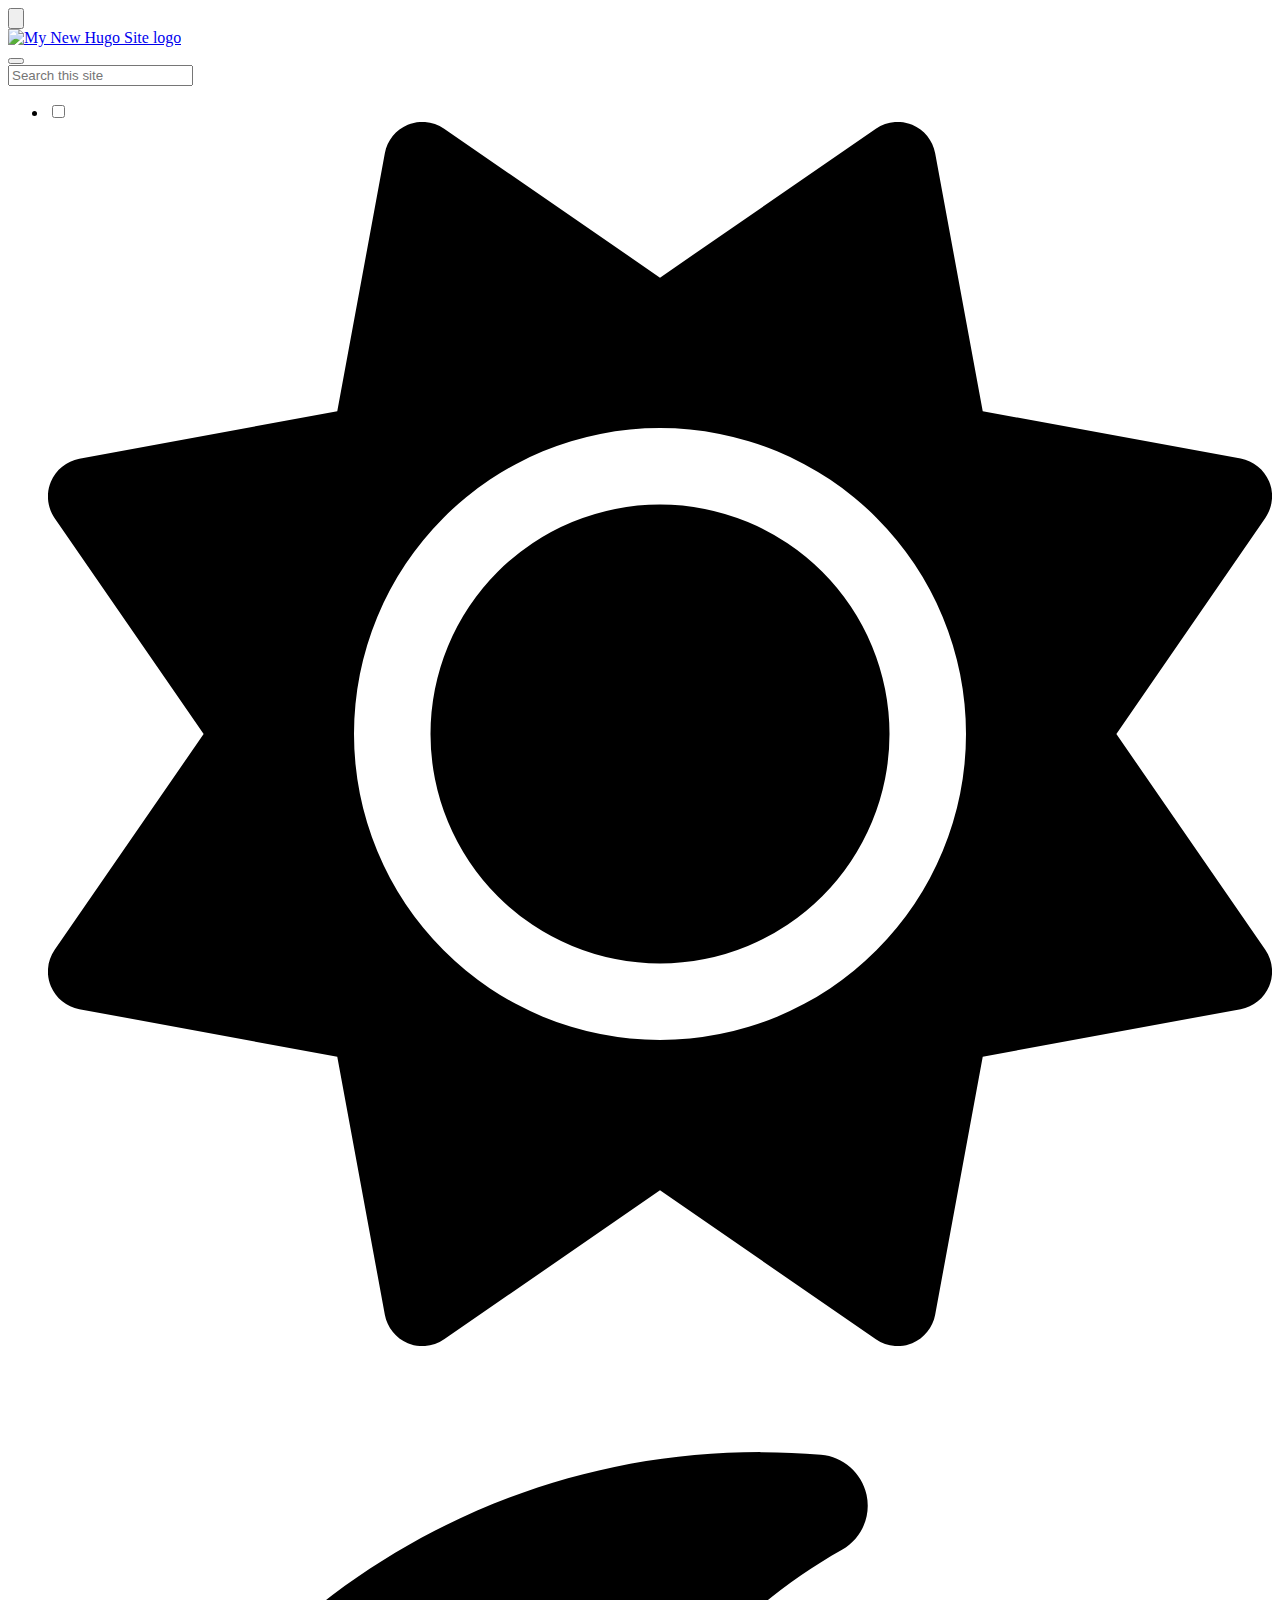
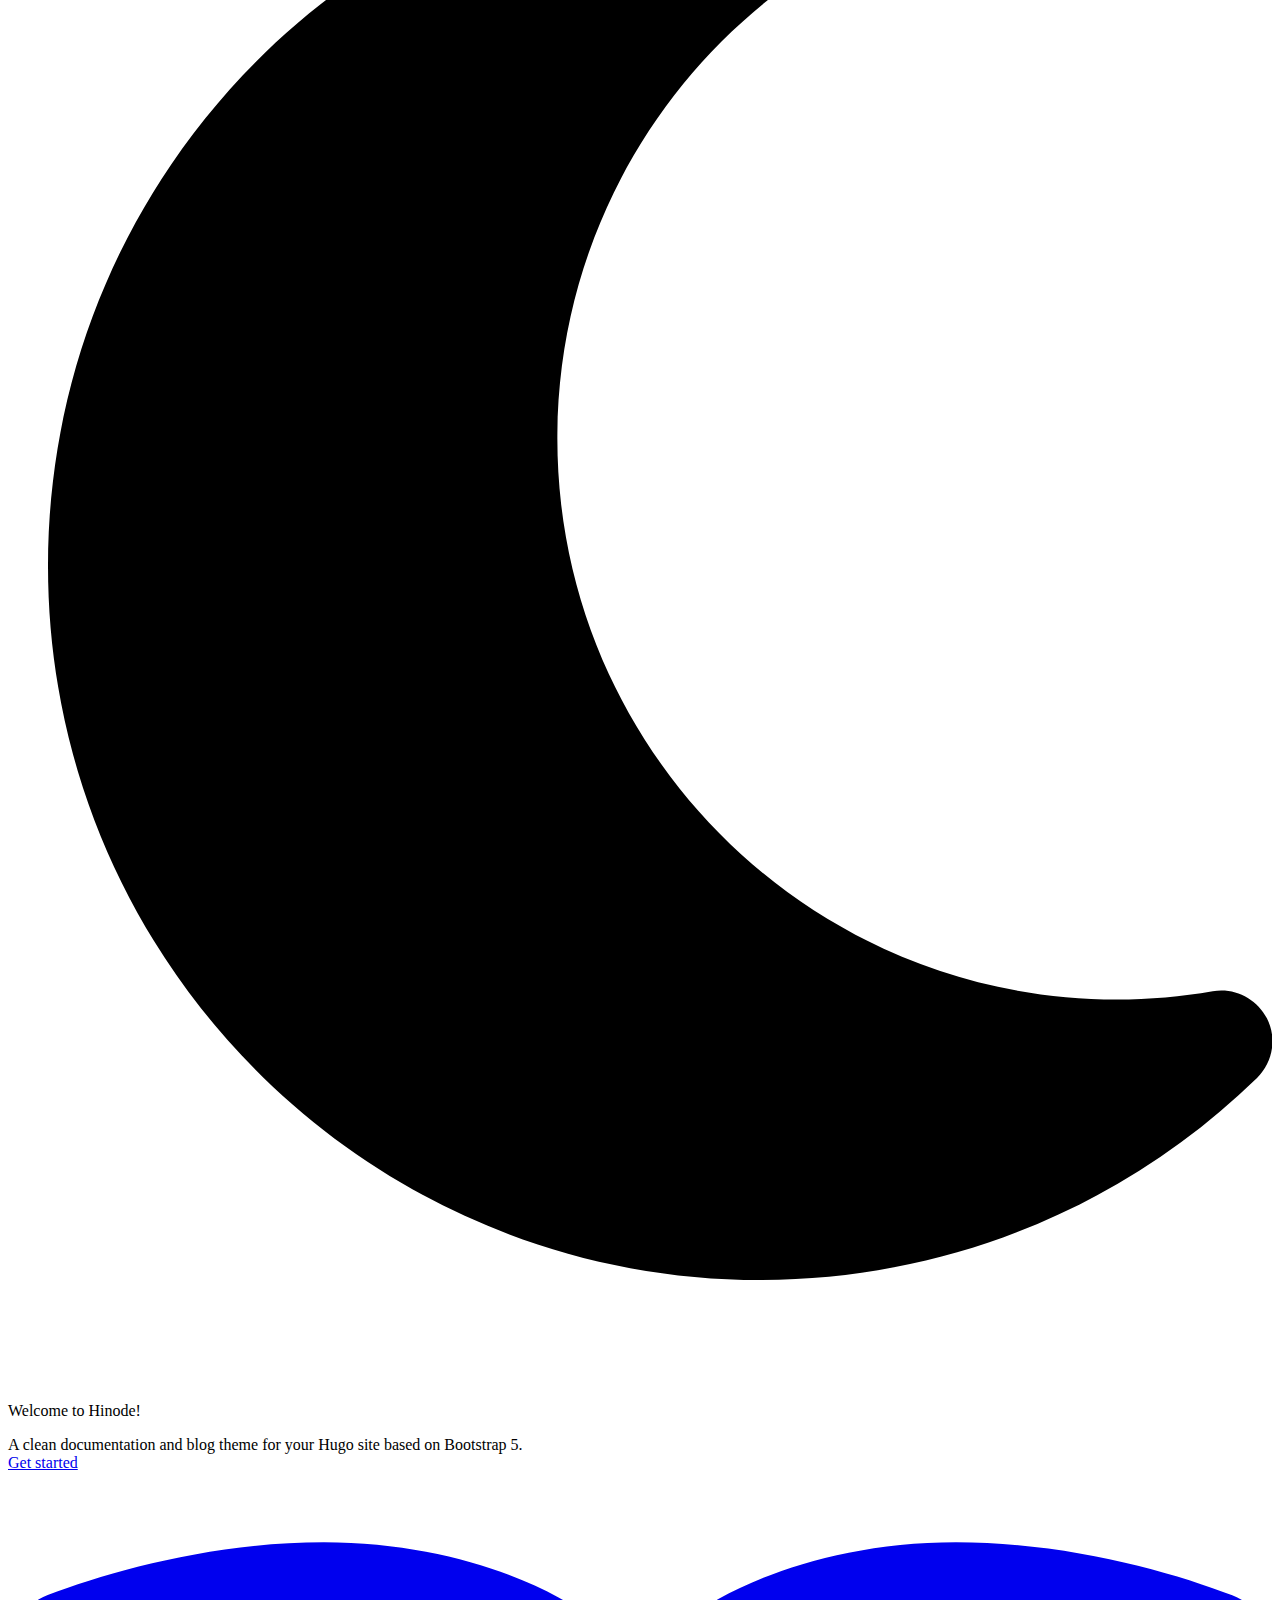
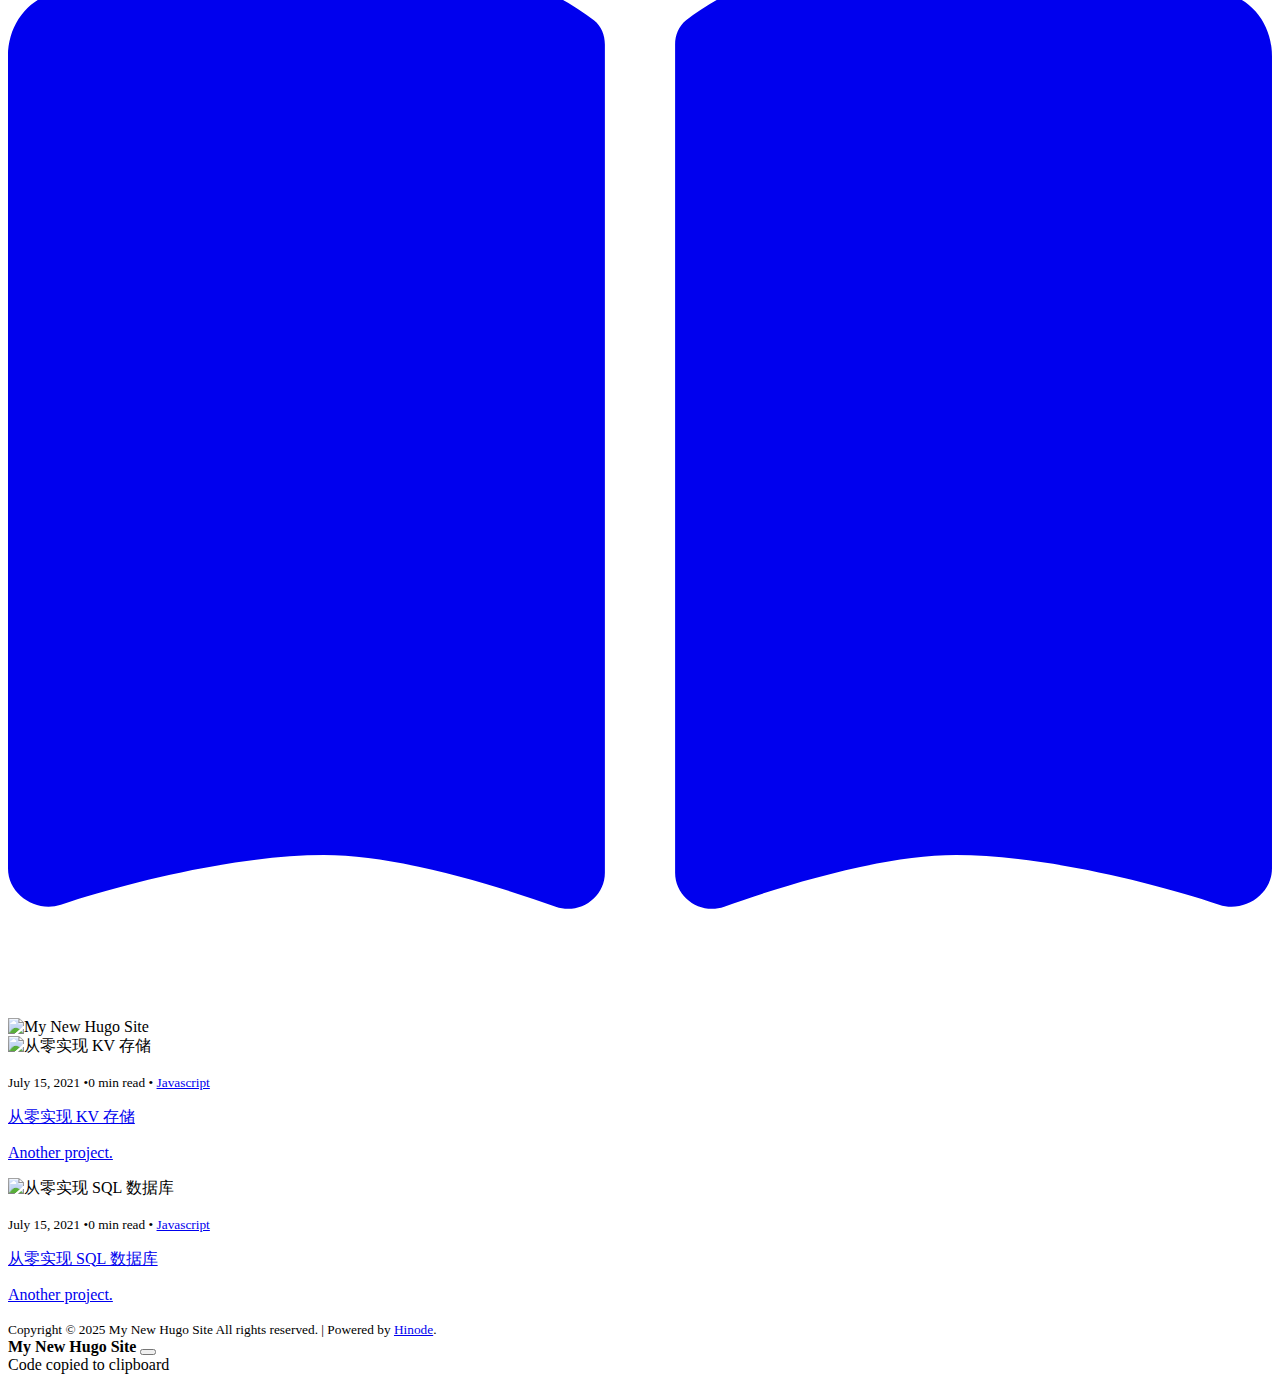
==== index.html @ f1d0fbc2 "Deploying to main from @ roseduan/course@0790e272e8623a017e3fefed7c2d8c31b47470e9 🚀" ====
<!doctype html><html lang=en class=no-js><head><script src=/course/js/critical.bundle.min.85a7f5f23dc031d38877ecdb71b00d49e8a62c54f1ba98e75a734706ea09f30a.js integrity="sha256-haf18j3AMdOId+zbcbANSeimLFTxupjnWnNHBuoJ8wo=" crossorigin=anonymous></script><meta charset=utf-8><meta name=viewport content="width=device-width,initial-scale=1"><meta name=generator content="Hugo 0.141.0"><meta name=theme content="Hinode 0.27.29"><link rel=stylesheet href="/course/css/main.min.c456f28c63964175a3f62bd5e616786e7b76657faf374e6a13a969661ba186ec.css" integrity="sha256-xFbyjGOWQXWj9ivV5hZ4bnt2ZX+vN05qE6lpZhuhhuw=" crossorigin=anonymous><link rel=preload href=/course/fonts/inter-v12-latin-regular.woff2 as=font type=font/woff2 crossorigin><meta name=robots content="index, follow"><meta name=googlebot content="index, follow, max-snippet:-1, max-image-preview:large, max-video-preview:-1"><meta name=bingbot content="index, follow, max-snippet:-1, max-image-preview:large, max-video-preview:-1"><title>My New Hugo Site </title><meta name=description content="A clean documentation and blog theme for your Hugo site based on Bootstrap 5."><meta property="og:locale" content="en_US"><meta property="og:type" content="website"><meta property="og:title" content="Welcome to Hinode!"><meta property="og:description" content="A clean documentation and blog theme for your Hugo site based on Bootstrap 5."><meta property="og:url" content="https://roseduan.cn/course/"><meta property="og:site_name" content="My New Hugo Site"><meta property="og:updated_time" content="2021-07-15T00:00:00+00:00"><meta property="og:image" content="https://roseduan.cn/course/course/img/sunrise-1280x640.png"><meta property="og:image:alt" content="Welcome to Hinode!"><meta name=twitter:card content="summary_large_image"><meta name=twitter:title content="Welcome to Hinode!"><meta name=twitter:description content="A clean documentation and blog theme for your Hugo site based on Bootstrap 5."><meta name=twitter:image content="https://roseduan.cn/course/course/img/sunrise-1280x640.png"><meta name=twitter:image:alt content="Welcome to Hinode!"><link rel=alternate type=application/rss+xml href=https://roseduan.cn/course/index.xml><script type=application/ld+json>{"@context":"https://schema.org","@graph":[{"@type":"Organization","@id":"https://roseduan.cn/#/schema/organization/1","name":"Hinode","url":"https://roseduan.cn/","sameAs":[null,"https://github.com/gethinode/hinode"],"logo":{"@type":"ImageObject","@id":"https://roseduan.cn/#/schema/image/1","url":"https://roseduan.cn/img/logo512x512.png","width":512,"height":512,"caption":"Hinode"},"image":{"@id":"https://roseduan.cn/#/schema/image/1"}},{"@type":"WebSite","@id":"https://roseduan.cn/#/schema/website/1","url":"https://roseduan.cn/","name":"My New Hugo Site","description":"Hinode is a clean documentation and blog theme for your Hugo site based on Bootstrap 5.","publisher":{"@id":"https://roseduan.cn/#/schema/organization/1"}},{"@type":"WebPage","@id":"https://roseduan.cn/course/","url":"https://roseduan.cn/course/","name":"Welcome to Hinode!","description":"A clean documentation and blog theme for your Hugo site based on Bootstrap 5.","isPartOf":{"@id":"https://roseduan.cn/#/schema/website/1"},"about":{"@id":"https://roseduan.cn/#/schema/organization/1"},"datePublished":"2021-07-15T00:00:00CET","dateModified":"2021-07-15T00:00:00CET","breadcrumb":{"@id":"https://roseduan.cn/course/#/schema/breadcrumb/1"},"primaryImageOfPage":{"@id":"https://roseduan.cn/course/#/schema/image/2"},"inLanguage":"en-US","potentialAction":[{"@type":"ReadAction","target":["https://roseduan.cn/course/"]}]},{"@type":"BreadcrumbList","@id":"https://roseduan.cn/course/#/schema/breadcrumb/1","name":"Breadcrumbs","itemListElement":[{"@type":"ListItem","position":1,"item":{"@id":"https://roseduan.cn/course/"}}]},{"@context":"https://schema.org","@graph":[{"@type":"ImageObject","@id":"https://roseduan.cn/course/#/schema/image/2","url":"https://roseduan.cn/course/course/img/sunrise-1280x640.png","contentUrl":"https://roseduan.cn/course/course/img/sunrise-1280x640.png","caption":"Welcome to Hinode!"}]}]}</script><link rel=icon type=image/png sizes=16x16 href=/course/img/favicon_hu2634794709989816765.png><link rel=icon type=image/png sizes=32x32 href=/course/img/favicon_hu11807122368018294368.png><link rel=icon type=image/png sizes=48x48 href=/course/img/favicon_hu5950282763116911934.png><link rel=apple-touch-icon sizes=180x180 href=/course/img/favicon_hu3572663055211986503.png></head><body><div class="d-flex flex-column min-vh-100"><div class="d-flex flex-column"><div class="container-fluid fixed-top p-0"><nav class="navbar p-4 bg-body navbar-fixed-top navbar-expand-md"><div class="container-xxl p-0"><div class="d-flex navbar-container justify-content-center"><div class="d-flex align-items-center"><button class="navbar-toggler collapsed p-0 mx-auto invisible fw-30" type=button><svg class="svg-inline--fa fas fa-ellipsis fa-fw" fill="currentcolor" aria-hidden="true" role="img" viewBox="0 0 448 512"><use href="#fas-ellipsis"/></svg></button></div><div class=mx-auto><a class=navbar-brand href=/course/ aria-label=Home><img src=/course/img/logo_icon.svg alt="My New Hugo Site logo" height=30></a></div><div class="d-flex align-items-center"><button class="navbar-toggler main-nav-toggler collapsed p-0" type=button data-bs-toggle=collapse data-bs-target=#navbar-0-collapse aria-controls=navbar-0 aria-expanded=false aria-label="Toggle main navigation">
<span class="toggler-icon top-bar emphasis"></span>
<span class="toggler-icon middle-bar emphasis"></span>
<span class="toggler-icon bottom-bar emphasis"></span></button></div></div><div class="navbar-collapse collapse" id=navbar-0-collapse><div class="d-flex flex-fill ms-md-3 mt-4 mt-md-0"><form class="search flex-fill position-relative me-auto"><input class="search-input form-control is-search" type=search placeholder="Search this site" aria-label="Search this site" autocomplete=off name=search-input><div class="search-suggestions shadow bg-body rounded d-none" data-no-results="No results for"></div></form></div><ul class="navbar-nav ms-auto"><li class="d-flex mode-switch align-items-center" id=navbar-mode><input type=checkbox class="checkbox navbar-mode-selector" id=navbar-mode-checkbox aria-label="Toggle theme">
<label class=label for=navbar-mode-checkbox><svg class="svg-inline--fa fas fa-sun fa-fw" fill="currentcolor" aria-hidden="true" role="img" viewBox="0 0 512 512"><use href="#fas-sun"/></svg><svg class="svg-inline--fa fas fa-moon fa-fw" fill="currentcolor" aria-hidden="true" role="img" viewBox="0 0 384 512"><use href="#fas-moon"/></svg><div class=ball></div></label></li></ul></div></div></nav></div><div class=main-content><div class="container-fluid p-0 bg-primary bg-opacity-10"><div class="container-xxl p-4 px-xxl-0 d-flex flex-column"><div class="row row-cols-1 row-cols-md-2 justify-content-center flex-fill"><div class="col col-12 col-md-4 order-1 order-md-0 my-md-auto"><div class=text-start><p class=display-4>Welcome to Hinode!</p><span class="fs-5 text-muted">A clean documentation and blog theme for your Hugo site based on Bootstrap 5.</span><div class="hstack justify-content-start pt-5 pt-md-3"><a aria-label="Get started" href=https://gethinode.com/docs class="btn btn-primary position-relative" role=button><span class="d-flex justify-content-start"><span class=my-auto>Get started</span><span class="align-self-center ps-1">
<svg class="svg-inline--fa fas fa-book-open" fill="currentcolor" aria-hidden="true" role="img" viewBox="0 0 576 512"><use href="#fas-book-open"/></svg></span>
</span></a>&nbsp;</div></div></div><div class="col col-12 col-md-4 order-0 order-md-1 text-center my-md-auto align-self-end"><div class="img-wrap mx-auto mx-md-0 pb-4 pb-md-0"><img class="img-fluid rounded" src=/course/course/img/sunrise-2800x1575.png fetchpriority=high srcset="/course/course/img/sunrise-576x324.webp 576w, /course/course/img/sunrise-768x432.webp 768w, /course/course/img/sunrise-992x558.webp 992w, /course/course/img/sunrise-1200x675.webp 1200w, /course/course/img/sunrise-1400x788.webp 1400w, /course/course/img/sunrise-2800x1575.webp 2800w" sizes="(min-width: 768px) 33vw, 50vw" height=1575 width=2800 alt="My New Hugo Site"></div></div></div></div></div></div></div><div class="container-xxl p-4 px-xxl-0"><div class="row row-cols-1 row-cols-md-2"><div class="col-12 col-md-9"></div><div class="col col-md-3 d-none d-md-block"></div></div></div><div class="container-fluid p-0"><div class="container-xxl p-4 px-xxl-0 pb-5"><div class=p-0><div class="container-fluid p-0"><div class="row g-4
row-cols-1 row-cols-sm-2 row-cols-md-3"><div class=col><div class="card border-0 card-zoom h-100 text-start"><div class=card-img-wrap><img class="img-fluid card-img-top card-img-bg" src=/course/course/img/coffee-2800x1575.png srcset="/course/course/img/coffee-576x324.webp 576w, /course/course/img/coffee-768x432.webp 768w, /course/course/img/coffee-992x558.webp 992w, /course/course/img/coffee-1200x675.webp 1200w, /course/course/img/coffee-1400x788.webp 1400w, /course/course/img/coffee-2800x1575.webp 2800w" sizes="(min-width: 768px) 33.3vw, (min-width: 576px) 50vw, 100vw" height=1575 width=2800 alt="从零实现 KV 存储"></div><div class="card-body d-flex flex-column p-0"><p class=card-text><small class="text-body-secondary text-uppercase">July 15, 2021&nbsp;&bull;0 min read&nbsp;&bull;&nbsp;<a href=/course/tags/javascript/ class="text-decoration-none link-primary tag-link" aria-label="tag: Javascript">Javascript</a></small></p><a href=/course/zh/blog/kv/ class="card-body-link stretched-link"><p class="card-title fs-lg-5 fs-6">从零实现 KV 存储</p><div class="card-text card-body-link">Another project.</div></a><p class=card-text><small class="text-body-secondary text-uppercase"></small></p></div></div></div><div class=col><div class="card border-0 card-zoom h-100 text-start"><div class=card-img-wrap><img class="img-fluid card-img-top card-img-bg" src=/course/course/img/coffee-2800x1575.png srcset="/course/course/img/coffee-576x324.webp 576w, /course/course/img/coffee-768x432.webp 768w, /course/course/img/coffee-992x558.webp 992w, /course/course/img/coffee-1200x675.webp 1200w, /course/course/img/coffee-1400x788.webp 1400w, /course/course/img/coffee-2800x1575.webp 2800w" sizes="(min-width: 768px) 33.3vw, (min-width: 576px) 50vw, 100vw" height=1575 width=2800 alt="从零实现 SQL 数据库"></div><div class="card-body d-flex flex-column p-0"><p class=card-text><small class="text-body-secondary text-uppercase">July 15, 2021&nbsp;&bull;0 min read&nbsp;&bull;&nbsp;<a href=/course/tags/javascript/ class="text-decoration-none link-primary tag-link" aria-label="tag: Javascript">Javascript</a></small></p><a href=/course/zh/blog/sql/ class="card-body-link stretched-link"><p class="card-title fs-lg-5 fs-6">从零实现 SQL 数据库</p><div class="card-text card-body-link">Another project.</div></a><p class=card-text><small class="text-body-secondary text-uppercase"></small></p></div></div></div></div></div></div></div></div><div class="container-fluid flex-fill"></div><footer class="container-fluid footer text-center p-3"><div class="container-xxl text-center"><small>Copyright © 2025 My New Hugo Site All rights reserved.
|
Powered by
<a href=https://gethinode.com class=link-bg-footer>Hinode</a>.</small></div></footer></div><div id=toast-container class="toast-container position-fixed bottom-0 end-0 p-3"><div id=toast-copied-code-message class=toast role=alert aria-live=assertive aria-atomic=true><div class=toast-header><strong class=me-auto>My New Hugo Site</strong>
<button type=button class=btn-close data-bs-dismiss=toast aria-label=Close></button></div><div class=toast-body>Code copied to clipboard</div></div></div><svg xmlns:xlink="http://www.w3.org/1999/xlink" display="none"><symbol id="fas-ellipsis"><path d="M8 256a56 56 0 11112 0A56 56 0 118 256zm160 0a56 56 0 11112 0 56 56 0 11-112 0zm216-56a56 56 0 110 112 56 56 0 110-112z"/></symbol><symbol id="fas-sun"><path d="M361.5 1.2c5 2.1 8.6 6.6 9.6 11.9L391 121l107.9 19.8c5.3 1 9.8 4.6 11.9 9.6s1.5 10.7-1.6 15.2L446.9 256l62.3 90.3c3.1 4.5 3.7 10.2 1.6 15.2s-6.6 8.6-11.9 9.6L391 391 371.1 498.9c-1 5.3-4.6 9.8-9.6 11.9s-10.7 1.5-15.2-1.6L256 446.9l-90.3 62.3c-4.5 3.1-10.2 3.7-15.2 1.6s-8.6-6.6-9.6-11.9L121 391 13.1 371.1c-5.3-1-9.8-4.6-11.9-9.6s-1.5-10.7 1.6-15.2L65.1 256 2.8 165.7c-3.1-4.5-3.7-10.2-1.6-15.2s6.6-8.6 11.9-9.6L121 121 140.9 13.1c1-5.3 4.6-9.8 9.6-11.9s10.7-1.5 15.2 1.6L256 65.1 346.3 2.8c4.5-3.1 10.2-3.7 15.2-1.6zM160 256a96 96 0 11192 0 96 96 0 11-192 0zm224 0a128 128 0 10-256 0 128 128 0 10256 0z"/></symbol><symbol id="fas-moon"><path d="M223.5 32C1e2 32 0 132.3.0 256S1e2 480 223.5 480c60.6.0 115.5-24.2 155.8-63.4 5-4.9 6.3-12.5 3.1-18.7s-10.1-9.7-17-8.5c-9.8 1.7-19.8 2.6-30.1 2.6-96.9.0-175.5-78.8-175.5-176 0-65.8 36-123.1 89.3-153.3 6.1-3.5 9.2-10.5 7.7-17.3s-7.3-11.9-14.3-12.5c-6.3-.5-12.6-.8-19-.8z"/></symbol><symbol id="fas-book-open"><path d="M249.6 471.5c10.8 3.8 22.4-4.1 22.4-15.5V78.6c0-4.2-1.6-8.4-5-11C247.4 52 202.4 32 144 32 93.5 32 46.3 45.3 18.1 56.1 6.8 60.5.0 71.7.0 83.8V454.1c0 11.9 12.8 20.2 24.1 16.5C55.6 460.1 105.5 448 144 448c33.9.0 79 14 105.6 23.5zm76.8.0C353 462 398.1 448 432 448c38.5.0 88.4 12.1 119.9 22.6 11.3 3.8 24.1-4.6 24.1-16.5V83.8c0-12.1-6.8-23.3-18.1-27.6C529.7 45.3 482.5 32 432 32c-58.4.0-103.4 20-123 35.6-3.3 2.6-5 6.8-5 11V456c0 11.4 11.7 19.3 22.4 15.5z"/></symbol></svg>
<script src=/course/js/core.bundle-analytics.en.min.ceb6a67c169a28031391976dac91e1e2f460951862201b6249516a55d0fd6109.js data-category=analytics integrity="sha256-zramfBaaKAMTkZdtrJHh4vRglRhiIBtiSVFqVdD9YQk=" crossorigin=anonymous async></script><script src=/course/js/core.bundle.en.min.53d20884e7549d0a9a11407b77cbb08de27e664a0d76369ef16f26e4114d1129.js integrity="sha256-U9IIhOdUnQqaEUB7d8uwjeJ+ZkoNdjae8W8m5BFNESk=" crossorigin=anonymous async></script></body></html>
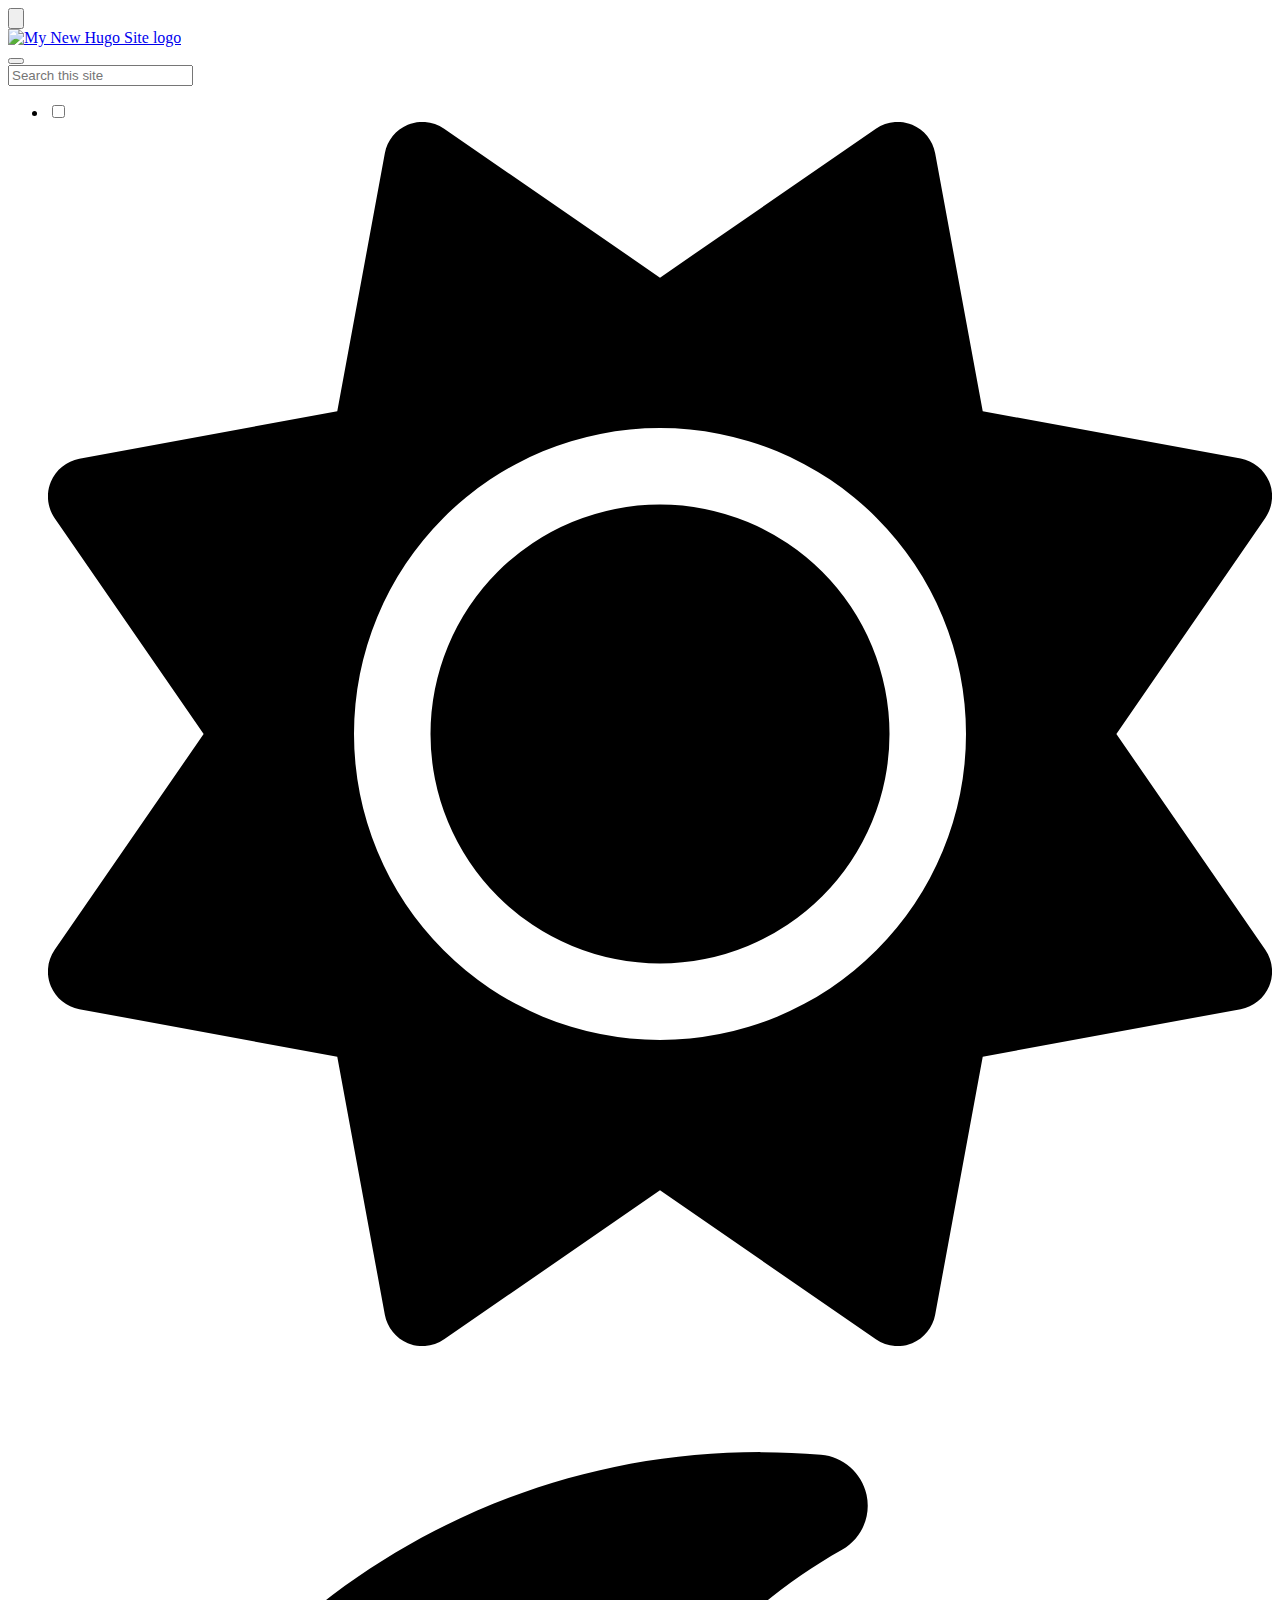
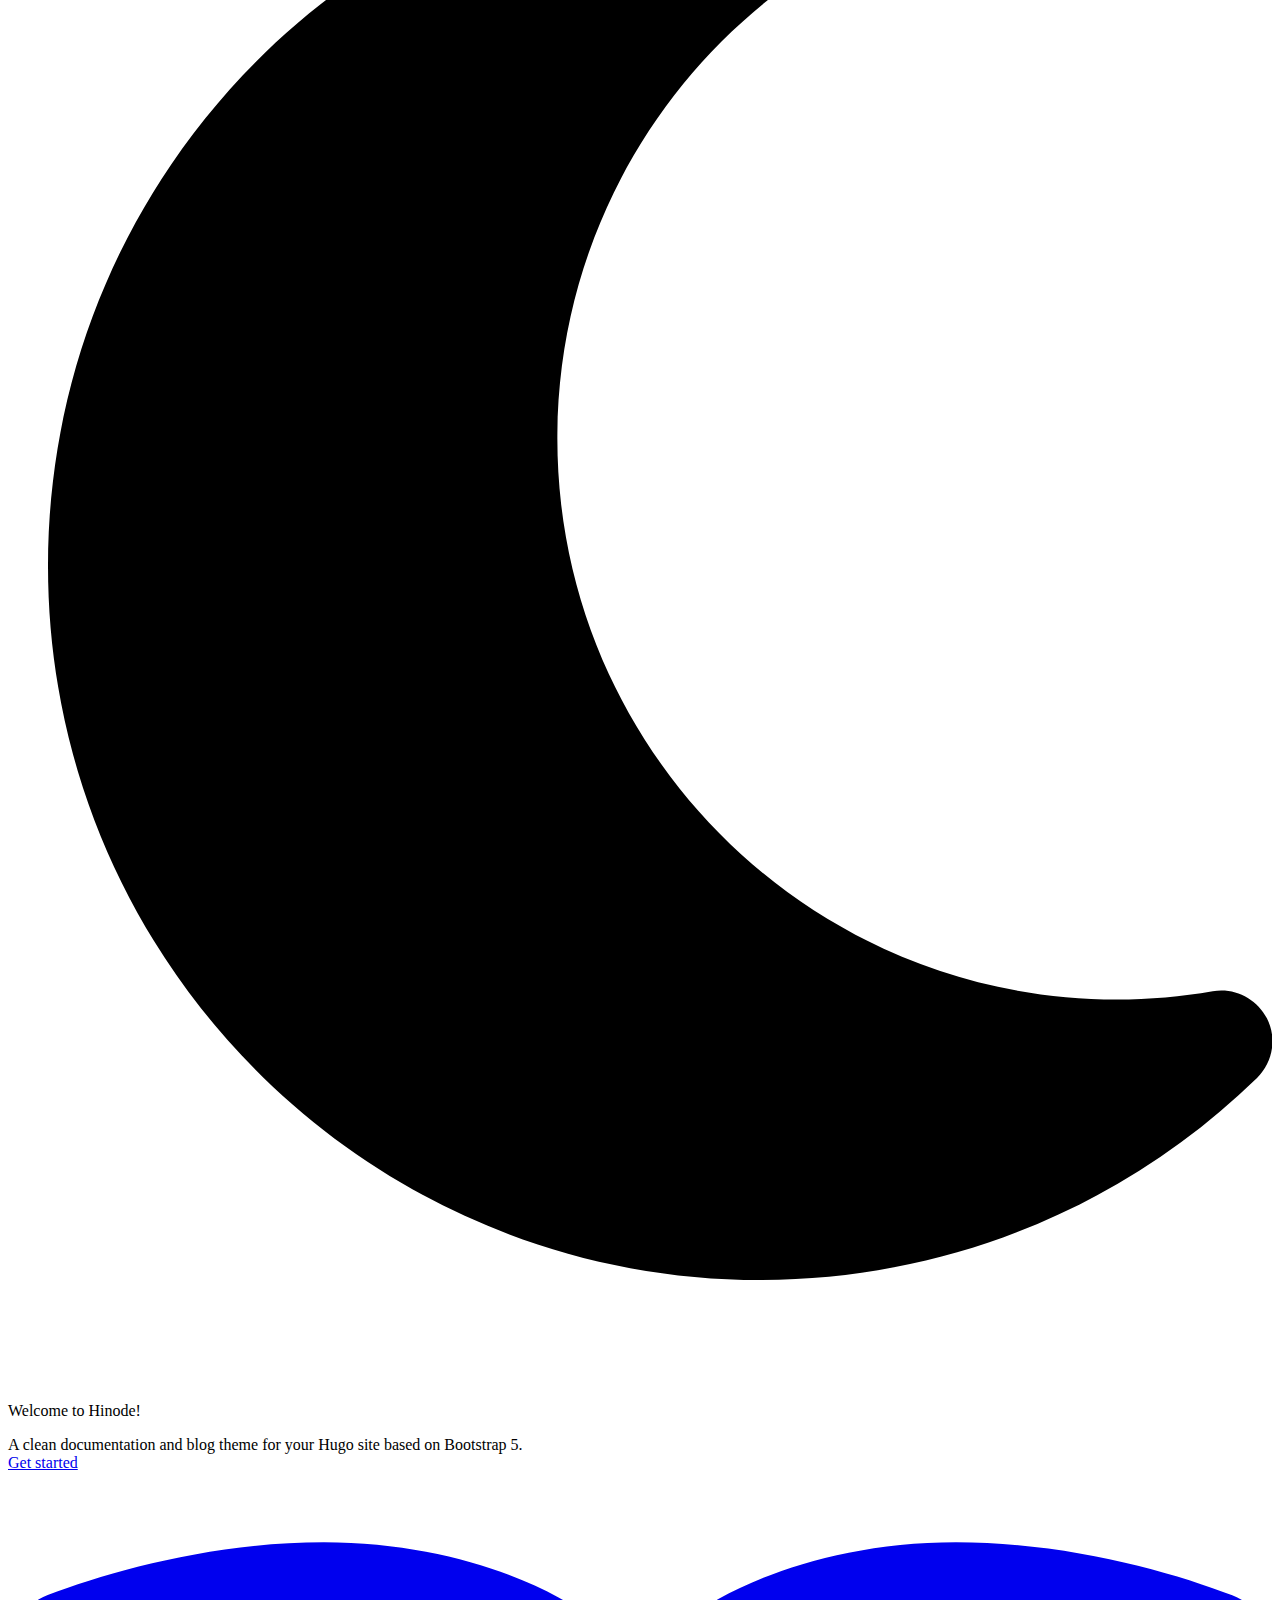
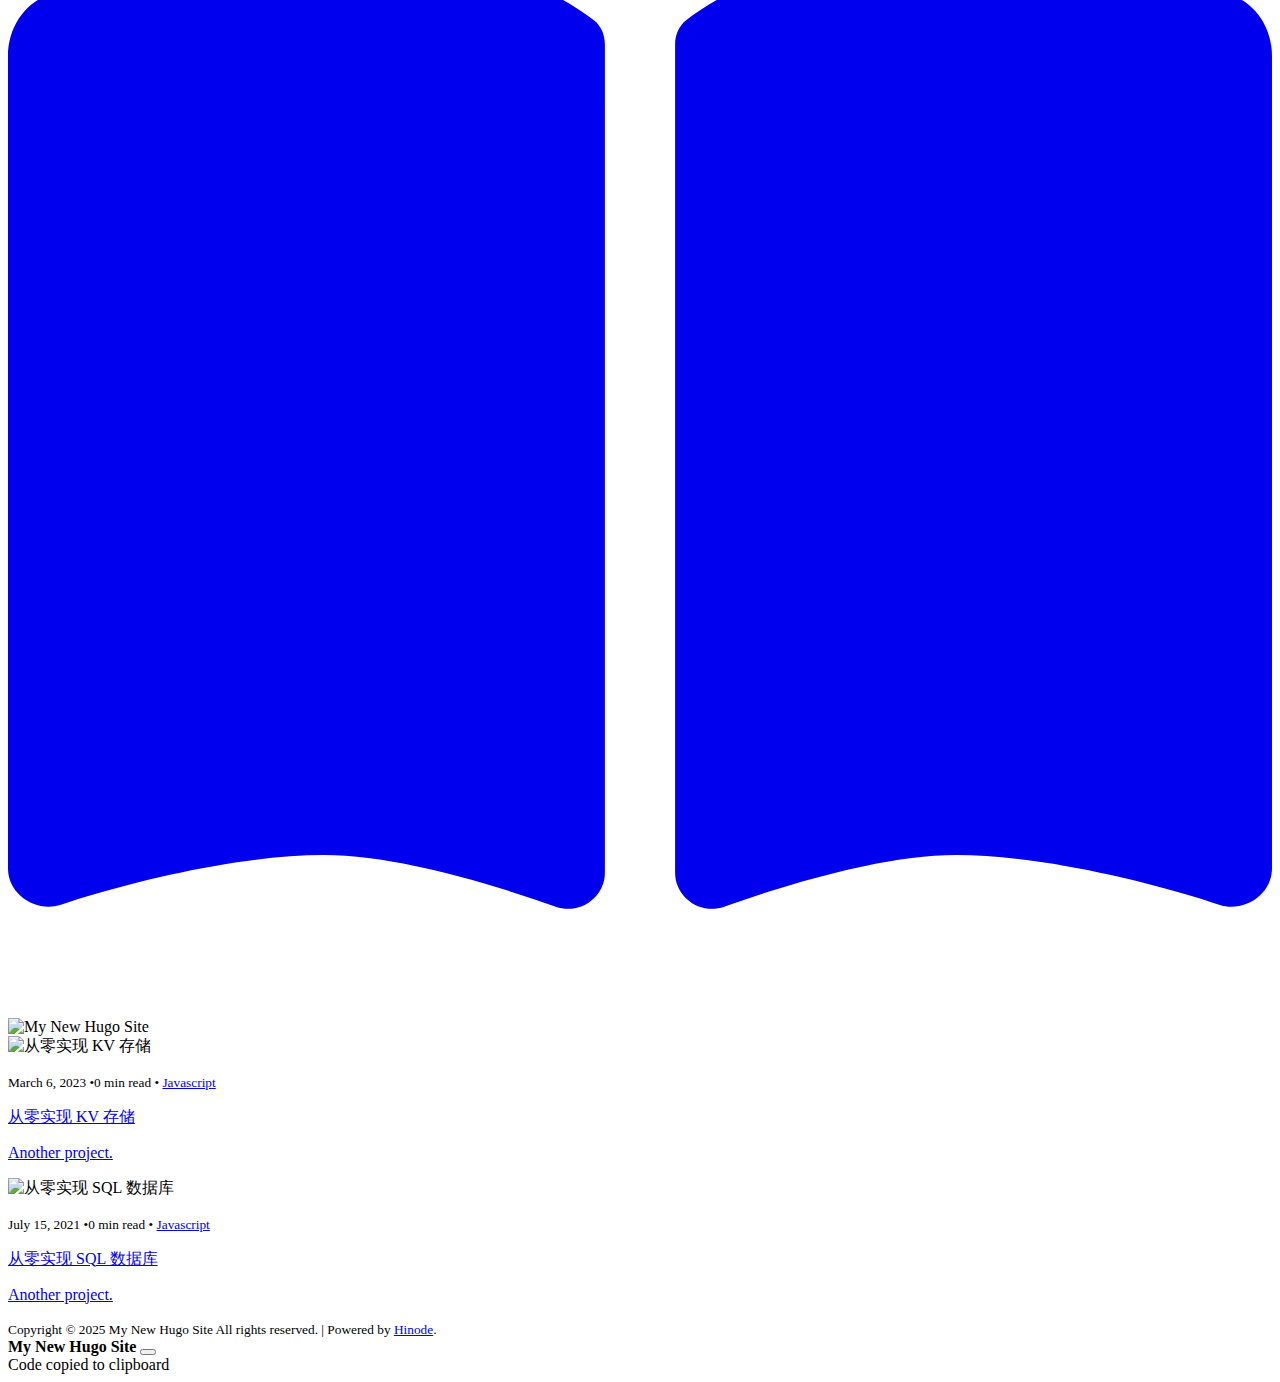
==== commit f7e573eb: "Deploying to gh-pages from @ roseduan/course@64e686ae07768cb5017fc9bf19a76dbf10be4ff4 🚀" ====
--- a/index.html
+++ b/index.html
@@ -1,11 +1,11 @@
-<!doctype html><html lang=en class=no-js><head><script src=/course/js/critical.bundle.min.85a7f5f23dc031d38877ecdb71b00d49e8a62c54f1ba98e75a734706ea09f30a.js integrity="sha256-haf18j3AMdOId+zbcbANSeimLFTxupjnWnNHBuoJ8wo=" crossorigin=anonymous></script><meta charset=utf-8><meta name=viewport content="width=device-width,initial-scale=1"><meta name=generator content="Hugo 0.141.0"><meta name=theme content="Hinode 0.27.29"><link rel=stylesheet href="/course/css/main.min.c456f28c63964175a3f62bd5e616786e7b76657faf374e6a13a969661ba186ec.css" integrity="sha256-xFbyjGOWQXWj9ivV5hZ4bnt2ZX+vN05qE6lpZhuhhuw=" crossorigin=anonymous><link rel=preload href=/course/fonts/inter-v12-latin-regular.woff2 as=font type=font/woff2 crossorigin><meta name=robots content="index, follow"><meta name=googlebot content="index, follow, max-snippet:-1, max-image-preview:large, max-video-preview:-1"><meta name=bingbot content="index, follow, max-snippet:-1, max-image-preview:large, max-video-preview:-1"><title>My New Hugo Site </title><meta name=description content="A clean documentation and blog theme for your Hugo site based on Bootstrap 5."><meta property="og:locale" content="en_US"><meta property="og:type" content="website"><meta property="og:title" content="Welcome to Hinode!"><meta property="og:description" content="A clean documentation and blog theme for your Hugo site based on Bootstrap 5."><meta property="og:url" content="https://roseduan.cn/course/"><meta property="og:site_name" content="My New Hugo Site"><meta property="og:updated_time" content="2021-07-15T00:00:00+00:00"><meta property="og:image" content="https://roseduan.cn/course/course/img/sunrise-1280x640.png"><meta property="og:image:alt" content="Welcome to Hinode!"><meta name=twitter:card content="summary_large_image"><meta name=twitter:title content="Welcome to Hinode!"><meta name=twitter:description content="A clean documentation and blog theme for your Hugo site based on Bootstrap 5."><meta name=twitter:image content="https://roseduan.cn/course/course/img/sunrise-1280x640.png"><meta name=twitter:image:alt content="Welcome to Hinode!"><link rel=alternate type=application/rss+xml href=https://roseduan.cn/course/index.xml><script type=application/ld+json>{"@context":"https://schema.org","@graph":[{"@type":"Organization","@id":"https://roseduan.cn/#/schema/organization/1","name":"Hinode","url":"https://roseduan.cn/","sameAs":[null,"https://github.com/gethinode/hinode"],"logo":{"@type":"ImageObject","@id":"https://roseduan.cn/#/schema/image/1","url":"https://roseduan.cn/img/logo512x512.png","width":512,"height":512,"caption":"Hinode"},"image":{"@id":"https://roseduan.cn/#/schema/image/1"}},{"@type":"WebSite","@id":"https://roseduan.cn/#/schema/website/1","url":"https://roseduan.cn/","name":"My New Hugo Site","description":"Hinode is a clean documentation and blog theme for your Hugo site based on Bootstrap 5.","publisher":{"@id":"https://roseduan.cn/#/schema/organization/1"}},{"@type":"WebPage","@id":"https://roseduan.cn/course/","url":"https://roseduan.cn/course/","name":"Welcome to Hinode!","description":"A clean documentation and blog theme for your Hugo site based on Bootstrap 5.","isPartOf":{"@id":"https://roseduan.cn/#/schema/website/1"},"about":{"@id":"https://roseduan.cn/#/schema/organization/1"},"datePublished":"2021-07-15T00:00:00CET","dateModified":"2021-07-15T00:00:00CET","breadcrumb":{"@id":"https://roseduan.cn/course/#/schema/breadcrumb/1"},"primaryImageOfPage":{"@id":"https://roseduan.cn/course/#/schema/image/2"},"inLanguage":"en-US","potentialAction":[{"@type":"ReadAction","target":["https://roseduan.cn/course/"]}]},{"@type":"BreadcrumbList","@id":"https://roseduan.cn/course/#/schema/breadcrumb/1","name":"Breadcrumbs","itemListElement":[{"@type":"ListItem","position":1,"item":{"@id":"https://roseduan.cn/course/"}}]},{"@context":"https://schema.org","@graph":[{"@type":"ImageObject","@id":"https://roseduan.cn/course/#/schema/image/2","url":"https://roseduan.cn/course/course/img/sunrise-1280x640.png","contentUrl":"https://roseduan.cn/course/course/img/sunrise-1280x640.png","caption":"Welcome to Hinode!"}]}]}</script><link rel=icon type=image/png sizes=16x16 href=/course/img/favicon_hu2634794709989816765.png><link rel=icon type=image/png sizes=32x32 href=/course/img/favicon_hu11807122368018294368.png><link rel=icon type=image/png sizes=48x48 href=/course/img/favicon_hu5950282763116911934.png><link rel=apple-touch-icon sizes=180x180 href=/course/img/favicon_hu3572663055211986503.png></head><body><div class="d-flex flex-column min-vh-100"><div class="d-flex flex-column"><div class="container-fluid fixed-top p-0"><nav class="navbar p-4 bg-body navbar-fixed-top navbar-expand-md"><div class="container-xxl p-0"><div class="d-flex navbar-container justify-content-center"><div class="d-flex align-items-center"><button class="navbar-toggler collapsed p-0 mx-auto invisible fw-30" type=button><svg class="svg-inline--fa fas fa-ellipsis fa-fw" fill="currentcolor" aria-hidden="true" role="img" viewBox="0 0 448 512"><use href="#fas-ellipsis"/></svg></button></div><div class=mx-auto><a class=navbar-brand href=/course/ aria-label=Home><img src=/course/img/logo_icon.svg alt="My New Hugo Site logo" height=30></a></div><div class="d-flex align-items-center"><button class="navbar-toggler main-nav-toggler collapsed p-0" type=button data-bs-toggle=collapse data-bs-target=#navbar-0-collapse aria-controls=navbar-0 aria-expanded=false aria-label="Toggle main navigation">
+<!doctype html><html lang=en class=no-js><head><script src=/course/js/critical.bundle.min.85a7f5f23dc031d38877ecdb71b00d49e8a62c54f1ba98e75a734706ea09f30a.js integrity="sha256-haf18j3AMdOId+zbcbANSeimLFTxupjnWnNHBuoJ8wo=" crossorigin=anonymous></script><meta charset=utf-8><meta name=viewport content="width=device-width,initial-scale=1"><meta name=generator content="Hugo 0.141.0"><meta name=theme content="Hinode 0.27.29"><link rel=stylesheet href="/course/css/main.min.c456f28c63964175a3f62bd5e616786e7b76657faf374e6a13a969661ba186ec.css" integrity="sha256-xFbyjGOWQXWj9ivV5hZ4bnt2ZX+vN05qE6lpZhuhhuw=" crossorigin=anonymous><link rel=preload href=/course/fonts/inter-v12-latin-regular.woff2 as=font type=font/woff2 crossorigin><meta name=robots content="index, follow"><meta name=googlebot content="index, follow, max-snippet:-1, max-image-preview:large, max-video-preview:-1"><meta name=bingbot content="index, follow, max-snippet:-1, max-image-preview:large, max-video-preview:-1"><title>My New Hugo Site </title><meta name=description content="A clean documentation and blog theme for your Hugo site based on Bootstrap 5."><meta property="og:locale" content="en_US"><meta property="og:type" content="website"><meta property="og:title" content="Welcome to Hinode!"><meta property="og:description" content="A clean documentation and blog theme for your Hugo site based on Bootstrap 5."><meta property="og:url" content="https://roseduan.cn/course/"><meta property="og:site_name" content="My New Hugo Site"><meta property="og:updated_time" content="2023-03-06T00:00:00+00:00"><meta property="og:image" content="https://roseduan.cn/course/course/img/sunrise-1280x640.png"><meta property="og:image:alt" content="Welcome to Hinode!"><meta name=twitter:card content="summary_large_image"><meta name=twitter:title content="Welcome to Hinode!"><meta name=twitter:description content="A clean documentation and blog theme for your Hugo site based on Bootstrap 5."><meta name=twitter:image content="https://roseduan.cn/course/course/img/sunrise-1280x640.png"><meta name=twitter:image:alt content="Welcome to Hinode!"><link rel=alternate type=application/rss+xml href=https://roseduan.cn/course/index.xml><script type=application/ld+json>{"@context":"https://schema.org","@graph":[{"@type":"Organization","@id":"https://roseduan.cn/#/schema/organization/1","name":"Hinode","url":"https://roseduan.cn/","sameAs":[null,"https://github.com/gethinode/hinode"],"logo":{"@type":"ImageObject","@id":"https://roseduan.cn/#/schema/image/1","url":"https://roseduan.cn/img/logo512x512.png","width":512,"height":512,"caption":"Hinode"},"image":{"@id":"https://roseduan.cn/#/schema/image/1"}},{"@type":"WebSite","@id":"https://roseduan.cn/#/schema/website/1","url":"https://roseduan.cn/","name":"My New Hugo Site","description":"Hinode is a clean documentation and blog theme for your Hugo site based on Bootstrap 5.","publisher":{"@id":"https://roseduan.cn/#/schema/organization/1"}},{"@type":"WebPage","@id":"https://roseduan.cn/course/","url":"https://roseduan.cn/course/","name":"Welcome to Hinode!","description":"A clean documentation and blog theme for your Hugo site based on Bootstrap 5.","isPartOf":{"@id":"https://roseduan.cn/#/schema/website/1"},"about":{"@id":"https://roseduan.cn/#/schema/organization/1"},"datePublished":"2023-03-06T00:00:00CET","dateModified":"2023-03-06T00:00:00CET","breadcrumb":{"@id":"https://roseduan.cn/course/#/schema/breadcrumb/1"},"primaryImageOfPage":{"@id":"https://roseduan.cn/course/#/schema/image/2"},"inLanguage":"en-US","potentialAction":[{"@type":"ReadAction","target":["https://roseduan.cn/course/"]}]},{"@type":"BreadcrumbList","@id":"https://roseduan.cn/course/#/schema/breadcrumb/1","name":"Breadcrumbs","itemListElement":[{"@type":"ListItem","position":1,"item":{"@id":"https://roseduan.cn/course/"}}]},{"@context":"https://schema.org","@graph":[{"@type":"ImageObject","@id":"https://roseduan.cn/course/#/schema/image/2","url":"https://roseduan.cn/course/course/img/sunrise-1280x640.png","contentUrl":"https://roseduan.cn/course/course/img/sunrise-1280x640.png","caption":"Welcome to Hinode!"}]}]}</script><link rel=icon type=image/png sizes=16x16 href=/course/img/favicon_hu2634794709989816765.png><link rel=icon type=image/png sizes=32x32 href=/course/img/favicon_hu11807122368018294368.png><link rel=icon type=image/png sizes=48x48 href=/course/img/favicon_hu5950282763116911934.png><link rel=apple-touch-icon sizes=180x180 href=/course/img/favicon_hu3572663055211986503.png></head><body><div class="d-flex flex-column min-vh-100"><div class="d-flex flex-column"><div class="container-fluid fixed-top p-0"><nav class="navbar p-4 bg-body navbar-fixed-top navbar-expand-md"><div class="container-xxl p-0"><div class="d-flex navbar-container justify-content-center"><div class="d-flex align-items-center"><button class="navbar-toggler collapsed p-0 mx-auto invisible fw-30" type=button><svg class="svg-inline--fa fas fa-ellipsis fa-fw" fill="currentcolor" aria-hidden="true" role="img" viewBox="0 0 448 512"><use href="#fas-ellipsis"/></svg></button></div><div class=mx-auto><a class=navbar-brand href=/course/ aria-label=Home><img src=/course/img/logo_icon.svg alt="My New Hugo Site logo" height=30></a></div><div class="d-flex align-items-center"><button class="navbar-toggler main-nav-toggler collapsed p-0" type=button data-bs-toggle=collapse data-bs-target=#navbar-0-collapse aria-controls=navbar-0 aria-expanded=false aria-label="Toggle main navigation">
 <span class="toggler-icon top-bar emphasis"></span>
 <span class="toggler-icon middle-bar emphasis"></span>
 <span class="toggler-icon bottom-bar emphasis"></span></button></div></div><div class="navbar-collapse collapse" id=navbar-0-collapse><div class="d-flex flex-fill ms-md-3 mt-4 mt-md-0"><form class="search flex-fill position-relative me-auto"><input class="search-input form-control is-search" type=search placeholder="Search this site" aria-label="Search this site" autocomplete=off name=search-input><div class="search-suggestions shadow bg-body rounded d-none" data-no-results="No results for"></div></form></div><ul class="navbar-nav ms-auto"><li class="d-flex mode-switch align-items-center" id=navbar-mode><input type=checkbox class="checkbox navbar-mode-selector" id=navbar-mode-checkbox aria-label="Toggle theme">
 <label class=label for=navbar-mode-checkbox><svg class="svg-inline--fa fas fa-sun fa-fw" fill="currentcolor" aria-hidden="true" role="img" viewBox="0 0 512 512"><use href="#fas-sun"/></svg><svg class="svg-inline--fa fas fa-moon fa-fw" fill="currentcolor" aria-hidden="true" role="img" viewBox="0 0 384 512"><use href="#fas-moon"/></svg><div class=ball></div></label></li></ul></div></div></nav></div><div class=main-content><div class="container-fluid p-0 bg-primary bg-opacity-10"><div class="container-xxl p-4 px-xxl-0 d-flex flex-column"><div class="row row-cols-1 row-cols-md-2 justify-content-center flex-fill"><div class="col col-12 col-md-4 order-1 order-md-0 my-md-auto"><div class=text-start><p class=display-4>Welcome to Hinode!</p><span class="fs-5 text-muted">A clean documentation and blog theme for your Hugo site based on Bootstrap 5.</span><div class="hstack justify-content-start pt-5 pt-md-3"><a aria-label="Get started" href=https://gethinode.com/docs class="btn btn-primary position-relative" role=button><span class="d-flex justify-content-start"><span class=my-auto>Get started</span><span class="align-self-center ps-1">
 <svg class="svg-inline--fa fas fa-book-open" fill="currentcolor" aria-hidden="true" role="img" viewBox="0 0 576 512"><use href="#fas-book-open"/></svg></span>
 </span></a>&nbsp;</div></div></div><div class="col col-12 col-md-4 order-0 order-md-1 text-center my-md-auto align-self-end"><div class="img-wrap mx-auto mx-md-0 pb-4 pb-md-0"><img class="img-fluid rounded" src=/course/course/img/sunrise-2800x1575.png fetchpriority=high srcset="/course/course/img/sunrise-576x324.webp 576w, /course/course/img/sunrise-768x432.webp 768w, /course/course/img/sunrise-992x558.webp 992w, /course/course/img/sunrise-1200x675.webp 1200w, /course/course/img/sunrise-1400x788.webp 1400w, /course/course/img/sunrise-2800x1575.webp 2800w" sizes="(min-width: 768px) 33vw, 50vw" height=1575 width=2800 alt="My New Hugo Site"></div></div></div></div></div></div></div><div class="container-xxl p-4 px-xxl-0"><div class="row row-cols-1 row-cols-md-2"><div class="col-12 col-md-9"></div><div class="col col-md-3 d-none d-md-block"></div></div></div><div class="container-fluid p-0"><div class="container-xxl p-4 px-xxl-0 pb-5"><div class=p-0><div class="container-fluid p-0"><div class="row g-4
-row-cols-1 row-cols-sm-2 row-cols-md-3"><div class=col><div class="card border-0 card-zoom h-100 text-start"><div class=card-img-wrap><img class="img-fluid card-img-top card-img-bg" src=/course/course/img/coffee-2800x1575.png srcset="/course/course/img/coffee-576x324.webp 576w, /course/course/img/coffee-768x432.webp 768w, /course/course/img/coffee-992x558.webp 992w, /course/course/img/coffee-1200x675.webp 1200w, /course/course/img/coffee-1400x788.webp 1400w, /course/course/img/coffee-2800x1575.webp 2800w" sizes="(min-width: 768px) 33.3vw, (min-width: 576px) 50vw, 100vw" height=1575 width=2800 alt="从零实现 KV 存储"></div><div class="card-body d-flex flex-column p-0"><p class=card-text><small class="text-body-secondary text-uppercase">July 15, 2021&nbsp;&bull;0 min read&nbsp;&bull;&nbsp;<a href=/course/tags/javascript/ class="text-decoration-none link-primary tag-link" aria-label="tag: Javascript">Javascript</a></small></p><a href=/course/zh/blog/kv/ class="card-body-link stretched-link"><p class="card-title fs-lg-5 fs-6">从零实现 KV 存储</p><div class="card-text card-body-link">Another project.</div></a><p class=card-text><small class="text-body-secondary text-uppercase"></small></p></div></div></div><div class=col><div class="card border-0 card-zoom h-100 text-start"><div class=card-img-wrap><img class="img-fluid card-img-top card-img-bg" src=/course/course/img/coffee-2800x1575.png srcset="/course/course/img/coffee-576x324.webp 576w, /course/course/img/coffee-768x432.webp 768w, /course/course/img/coffee-992x558.webp 992w, /course/course/img/coffee-1200x675.webp 1200w, /course/course/img/coffee-1400x788.webp 1400w, /course/course/img/coffee-2800x1575.webp 2800w" sizes="(min-width: 768px) 33.3vw, (min-width: 576px) 50vw, 100vw" height=1575 width=2800 alt="从零实现 SQL 数据库"></div><div class="card-body d-flex flex-column p-0"><p class=card-text><small class="text-body-secondary text-uppercase">July 15, 2021&nbsp;&bull;0 min read&nbsp;&bull;&nbsp;<a href=/course/tags/javascript/ class="text-decoration-none link-primary tag-link" aria-label="tag: Javascript">Javascript</a></small></p><a href=/course/zh/blog/sql/ class="card-body-link stretched-link"><p class="card-title fs-lg-5 fs-6">从零实现 SQL 数据库</p><div class="card-text card-body-link">Another project.</div></a><p class=card-text><small class="text-body-secondary text-uppercase"></small></p></div></div></div></div></div></div></div></div><div class="container-fluid flex-fill"></div><footer class="container-fluid footer text-center p-3"><div class="container-xxl text-center"><small>Copyright © 2025 My New Hugo Site All rights reserved.
+row-cols-1 row-cols-sm-2 row-cols-md-3"><div class=col><div class="card border-0 card-zoom h-100 text-start"><div class=card-img-wrap><img class="img-fluid card-img-top card-img-bg" src=/course/course/img/coffee-2800x1575.png srcset="/course/course/img/coffee-576x324.webp 576w, /course/course/img/coffee-768x432.webp 768w, /course/course/img/coffee-992x558.webp 992w, /course/course/img/coffee-1200x675.webp 1200w, /course/course/img/coffee-1400x788.webp 1400w, /course/course/img/coffee-2800x1575.webp 2800w" sizes="(min-width: 768px) 33.3vw, (min-width: 576px) 50vw, 100vw" height=1575 width=2800 alt="从零实现 KV 存储"></div><div class="card-body d-flex flex-column p-0"><p class=card-text><small class="text-body-secondary text-uppercase">March 6, 2023&nbsp;&bull;0 min read&nbsp;&bull;&nbsp;<a href=/course/tags/javascript/ class="text-decoration-none link-primary tag-link" aria-label="tag: Javascript">Javascript</a></small></p><a href=/course/zh/blog/kv/ class="card-body-link stretched-link"><p class="card-title fs-lg-5 fs-6">从零实现 KV 存储</p><div class="card-text card-body-link">Another project.</div></a><p class=card-text><small class="text-body-secondary text-uppercase"></small></p></div></div></div><div class=col><div class="card border-0 card-zoom h-100 text-start"><div class=card-img-wrap><img class="img-fluid card-img-top card-img-bg" src=/course/course/img/coffee-2800x1575.png srcset="/course/course/img/coffee-576x324.webp 576w, /course/course/img/coffee-768x432.webp 768w, /course/course/img/coffee-992x558.webp 992w, /course/course/img/coffee-1200x675.webp 1200w, /course/course/img/coffee-1400x788.webp 1400w, /course/course/img/coffee-2800x1575.webp 2800w" sizes="(min-width: 768px) 33.3vw, (min-width: 576px) 50vw, 100vw" height=1575 width=2800 alt="从零实现 SQL 数据库"></div><div class="card-body d-flex flex-column p-0"><p class=card-text><small class="text-body-secondary text-uppercase">July 15, 2021&nbsp;&bull;0 min read&nbsp;&bull;&nbsp;<a href=/course/tags/javascript/ class="text-decoration-none link-primary tag-link" aria-label="tag: Javascript">Javascript</a></small></p><a href=/course/zh/blog/sql/ class="card-body-link stretched-link"><p class="card-title fs-lg-5 fs-6">从零实现 SQL 数据库</p><div class="card-text card-body-link">Another project.</div></a><p class=card-text><small class="text-body-secondary text-uppercase"></small></p></div></div></div></div></div></div></div></div><div class="container-fluid flex-fill"></div><footer class="container-fluid footer text-center p-3"><div class="container-xxl text-center"><small>Copyright © 2025 My New Hugo Site All rights reserved.
 |
 Powered by
 <a href=https://gethinode.com class=link-bg-footer>Hinode</a>.</small></div></footer></div><div id=toast-container class="toast-container position-fixed bottom-0 end-0 p-3"><div id=toast-copied-code-message class=toast role=alert aria-live=assertive aria-atomic=true><div class=toast-header><strong class=me-auto>My New Hugo Site</strong>
